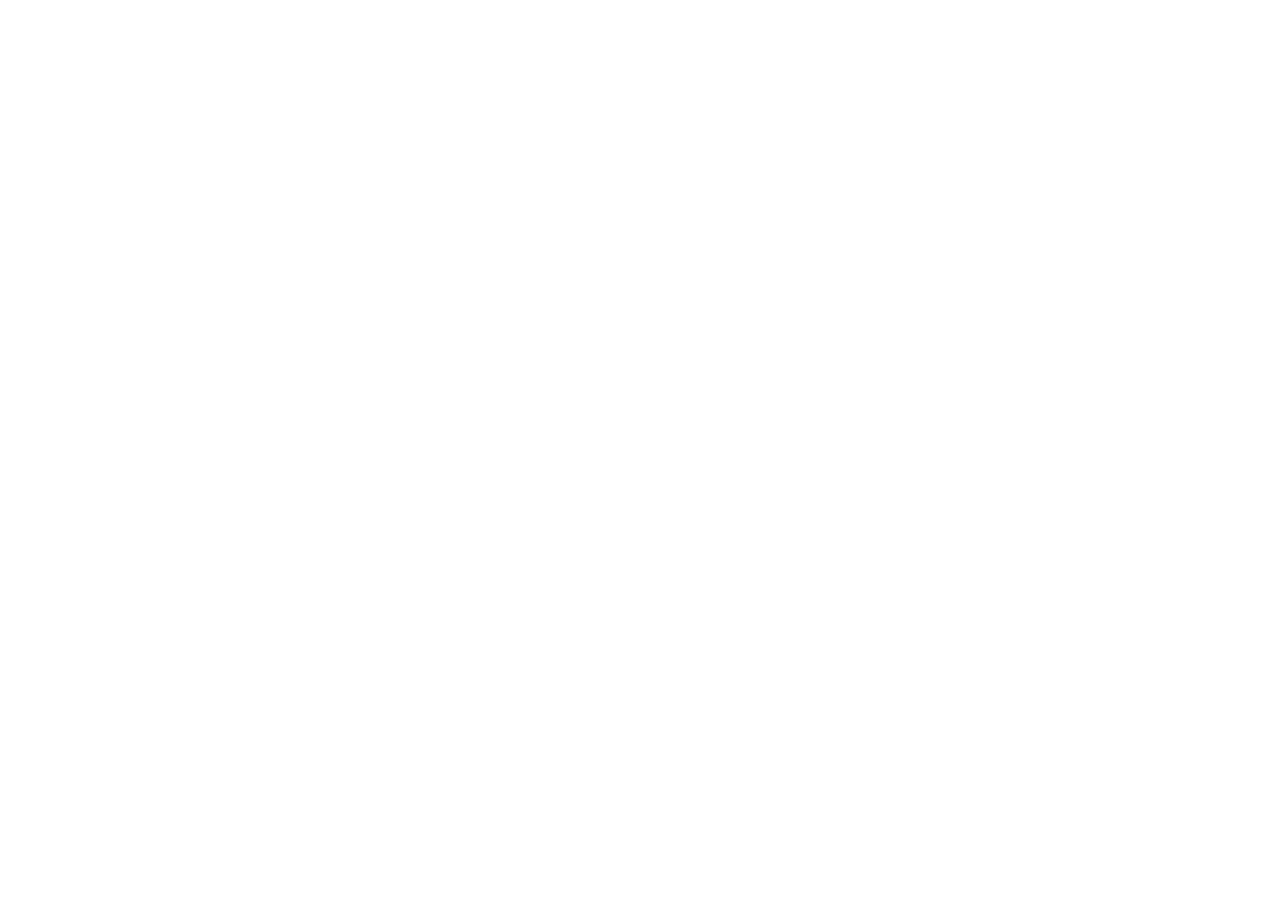
==== login.html @ f72e2ce9 "初始化文件" ====
<!DOCTYPE html>
<html lang="zh">
<head>
	<meta charset="UTF-8">
	<meta name="viewport" content="width=device-width, initial-scale=1.0">
	<meta http-equiv="X-UA-Compatible" content="ie=edge">
	<title></title>
</head>
<body>
	
</body>
</html>
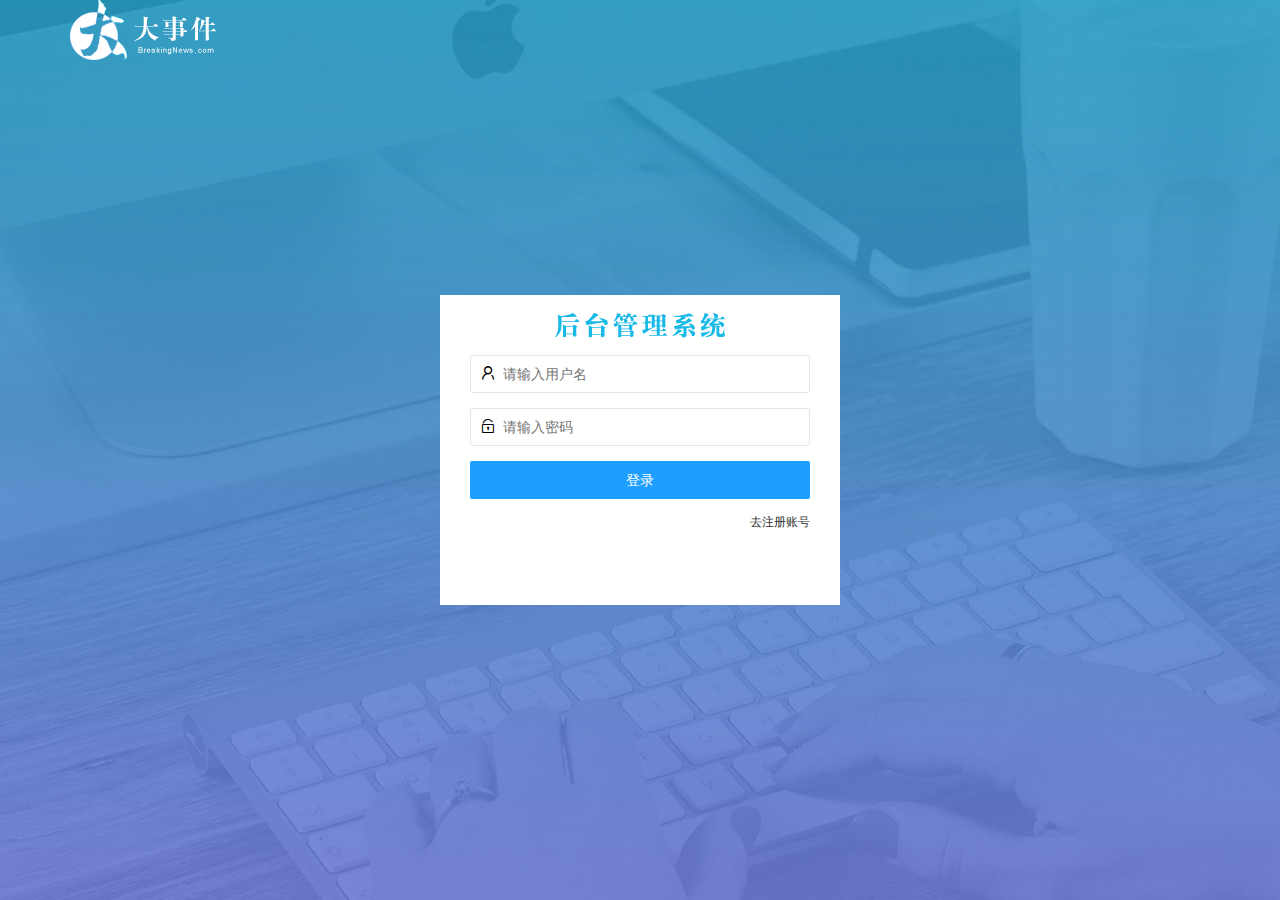
==== commit 3a06c394: "完成了登录和注册的功能开发" ====
--- a/login.html
+++ b/login.html
@@ -1,12 +1,88 @@
 <!DOCTYPE html>
 <html lang="zh">
-<head>
-	<meta charset="UTF-8">
-	<meta name="viewport" content="width=device-width, initial-scale=1.0">
-	<meta http-equiv="X-UA-Compatible" content="ie=edge">
-	<title></title>
-</head>
-<body>
-	
-</body>
-</html>+	<head>
+		<meta charset="UTF-8">
+		<meta name="viewport" content="width=device-width, initial-scale=1.0">
+		<meta http-equiv="X-UA-Compatible" content="ie=edge">
+		<title>大事件-登录/注册</title>
+		
+		<link rel="stylesheet" type="text/css" href="assets/lib/layui/css/layui.css" />
+		<link rel="stylesheet" type="text/css" href="assets/css/login.css" />
+	</head>
+	<body>
+		<!-- 头部的logo区 -->
+		<div class="layui-main">
+			<img src="assets/images/logo.png">
+		</div>
+
+		<!-- 登录注册区 -->
+		<div class="dengluzhuce">
+			<!-- title -->
+			<div class="title-box"></div>
+
+
+
+			<!-- 登陆的div -->
+			<div class="login-box">
+				<!-- 登陆的表单 -->
+				<form class="layui-form" id="form-login">
+					<!-- 用户名 -->
+					<div class="layui-form-item">
+						<i class="layui-icon layui-icon-username"></i>
+						<input type="text" name="username" lay-verify="required" placeholder="请输入用户名" autocomplete="off" class="layui-input">
+					</div>
+					<!-- 密码 -->
+					<div class="layui-form-item">
+						<i class="layui-icon layui-icon-password"></i>
+						<input type="password" name="password" lay-verify="required|pwd" placeholder="请输入密码" autocomplete="off" class="layui-input">
+					</div>
+					<!-- 登录按钮 -->
+					<div class="layui-form-item">
+						<button class="layui-btn layui-btn-fluid layui-btn-normal" lay-submit>登录</button>
+					</div>
+					<div class="layui-form-item links">
+						<a href="javascript:void(0);" id="link_reg">去注册账号</a>
+					</div>
+				</form>
+			</div>
+			<!-- 注册的div -->
+			<div class="reg-box">
+				<form class="layui-form" id="form-reg">
+					<!-- 用户名 -->
+					<div class="layui-form-item">
+						<i class="layui-icon layui-icon-username"></i>
+						<input type="text" name="username" lay-verify="required" placeholder="请输入用户名" autocomplete="off" class="layui-input">
+					</div>
+					<!-- 密码 -->
+					<div class="layui-form-item">
+						<i class="layui-icon layui-icon-password"></i>
+						<input type="password" name="password" lay-verify="required|pwd" placeholder="请输入密码" autocomplete="off" class="layui-input">
+					</div>
+					<!-- 密码确认框 -->
+					<div class="layui-form-item">
+						<i class="layui-icon layui-icon-password"></i>
+						<input type="password" name="repassword"  lay-verify="required|pwd|repwd" placeholder="再次确认密码" autocomplete="off" class="layui-input">
+					</div>
+					<!-- 登录按钮 -->
+					<div class="layui-form-item">
+						<button class="layui-btn layui-btn-fluid layui-btn-normal" lay-submit>注册</button>
+					</div>
+					<div class="layui-form-item links">
+						<a href="javascript:void(0);" id="link_login">去登陆</a>
+					</div>
+				</form>
+				
+			</div>
+		</div>
+		
+		<!-- 导入layui的js文件 -->
+		<script src="assets/lib/layui/layui.all.js" type="text/javascript" charset="utf-8"></script>
+		<!-- 导入jQuery -->
+		<script src="assets/lib/jquery.js" type="text/javascript" charset="utf-8"></script>
+		
+		<script src="assets/js/baseAPI.js" type="text/javascript" charset="utf-8"></script>
+		
+		<!-- 导入自己的JavaScript脚本 -->
+		<script src="assets/js/login.js" type="text/javascript" charset="utf-8"></script>
+	</body>
+</html>
--- a/assets/lib/layui/css/layui.css
+++ b/assets/lib/layui/css/layui.css
@@ -0,0 +1,2 @@
+/** layui-v2.5.5 MIT License By https://www.layui.com */
+ .layui-inline,img{display:inline-block;vertical-align:middle}h1,h2,h3,h4,h5,h6{font-weight:400}.layui-edge,.layui-header,.layui-inline,.layui-main{position:relative}.layui-body,.layui-edge,.layui-elip{overflow:hidden}.layui-btn,.layui-edge,.layui-inline,img{vertical-align:middle}.layui-btn,.layui-disabled,.layui-icon,.layui-unselect{-moz-user-select:none;-webkit-user-select:none;-ms-user-select:none}.layui-elip,.layui-form-checkbox span,.layui-form-pane .layui-form-label{text-overflow:ellipsis;white-space:nowrap}.layui-breadcrumb,.layui-tree-btnGroup{visibility:hidden}blockquote,body,button,dd,div,dl,dt,form,h1,h2,h3,h4,h5,h6,input,li,ol,p,pre,td,textarea,th,ul{margin:0;padding:0;-webkit-tap-highlight-color:rgba(0,0,0,0)}a:active,a:hover{outline:0}img{border:none}li{list-style:none}table{border-collapse:collapse;border-spacing:0}h4,h5,h6{font-size:100%}button,input,optgroup,option,select,textarea{font-family:inherit;font-size:inherit;font-style:inherit;font-weight:inherit;outline:0}pre{white-space:pre-wrap;white-space:-moz-pre-wrap;white-space:-pre-wrap;white-space:-o-pre-wrap;word-wrap:break-word}body{line-height:24px;font:14px Helvetica Neue,Helvetica,PingFang SC,Tahoma,Arial,sans-serif}hr{height:1px;margin:10px 0;border:0;clear:both}a{color:#333;text-decoration:none}a:hover{color:#777}a cite{font-style:normal;*cursor:pointer}.layui-border-box,.layui-border-box *{box-sizing:border-box}.layui-box,.layui-box *{box-sizing:content-box}.layui-clear{clear:both;*zoom:1}.layui-clear:after{content:'\20';clear:both;*zoom:1;display:block;height:0}.layui-inline{*display:inline;*zoom:1}.layui-edge{display:inline-block;width:0;height:0;border-width:6px;border-style:dashed;border-color:transparent}.layui-edge-top{top:-4px;border-bottom-color:#999;border-bottom-style:solid}.layui-edge-right{border-left-color:#999;border-left-style:solid}.layui-edge-bottom{top:2px;border-top-color:#999;border-top-style:solid}.layui-edge-left{border-right-color:#999;border-right-style:solid}.layui-disabled,.layui-disabled:hover{color:#d2d2d2!important;cursor:not-allowed!important}.layui-circle{border-radius:100%}.layui-show{display:block!important}.layui-hide{display:none!important}@font-face{font-family:layui-icon;src:url(../font/iconfont.eot?v=250);src:url(../font/iconfont.eot?v=250#iefix) format('embedded-opentype'),url(../font/iconfont.woff2?v=250) format('woff2'),url(../font/iconfont.woff?v=250) format('woff'),url(../font/iconfont.ttf?v=250) format('truetype'),url(../font/iconfont.svg?v=250#layui-icon) format('svg')}.layui-icon{font-family:layui-icon!important;font-size:16px;font-style:normal;-webkit-font-smoothing:antialiased;-moz-osx-font-smoothing:grayscale}.layui-icon-reply-fill:before{content:"\e611"}.layui-icon-set-fill:before{content:"\e614"}.layui-icon-menu-fill:before{content:"\e60f"}.layui-icon-search:before{content:"\e615"}.layui-icon-share:before{content:"\e641"}.layui-icon-set-sm:before{content:"\e620"}.layui-icon-engine:before{content:"\e628"}.layui-icon-close:before{content:"\1006"}.layui-icon-close-fill:before{content:"\1007"}.layui-icon-chart-screen:before{content:"\e629"}.layui-icon-star:before{content:"\e600"}.layui-icon-circle-dot:before{content:"\e617"}.layui-icon-chat:before{content:"\e606"}.layui-icon-release:before{content:"\e609"}.layui-icon-list:before{content:"\e60a"}.layui-icon-chart:before{content:"\e62c"}.layui-icon-ok-circle:before{content:"\1005"}.layui-icon-layim-theme:before{content:"\e61b"}.layui-icon-table:before{content:"\e62d"}.layui-icon-right:before{content:"\e602"}.layui-icon-left:before{content:"\e603"}.layui-icon-cart-simple:before{content:"\e698"}.layui-icon-face-cry:before{content:"\e69c"}.layui-icon-face-smile:before{content:"\e6af"}.layui-icon-survey:before{content:"\e6b2"}.layui-icon-tree:before{content:"\e62e"}.layui-icon-upload-circle:before{content:"\e62f"}.layui-icon-add-circle:before{content:"\e61f"}.layui-icon-download-circle:before{content:"\e601"}.layui-icon-templeate-1:before{content:"\e630"}.layui-icon-util:before{content:"\e631"}.layui-icon-face-surprised:before{content:"\e664"}.layui-icon-edit:before{content:"\e642"}.layui-icon-speaker:before{content:"\e645"}.layui-icon-down:before{content:"\e61a"}.layui-icon-file:before{content:"\e621"}.layui-icon-layouts:before{content:"\e632"}.layui-icon-rate-half:before{content:"\e6c9"}.layui-icon-add-circle-fine:before{content:"\e608"}.layui-icon-prev-circle:before{content:"\e633"}.layui-icon-read:before{content:"\e705"}.layui-icon-404:before{content:"\e61c"}.layui-icon-carousel:before{content:"\e634"}.layui-icon-help:before{content:"\e607"}.layui-icon-code-circle:before{content:"\e635"}.layui-icon-water:before{content:"\e636"}.layui-icon-username:before{content:"\e66f"}.layui-icon-find-fill:before{content:"\e670"}.layui-icon-about:before{content:"\e60b"}.layui-icon-location:before{content:"\e715"}.layui-icon-up:before{content:"\e619"}.layui-icon-pause:before{content:"\e651"}.layui-icon-date:before{content:"\e637"}.layui-icon-layim-uploadfile:before{content:"\e61d"}.layui-icon-delete:before{content:"\e640"}.layui-icon-play:before{content:"\e652"}.layui-icon-top:before{content:"\e604"}.layui-icon-friends:before{content:"\e612"}.layui-icon-refresh-3:before{content:"\e9aa"}.layui-icon-ok:before{content:"\e605"}.layui-icon-layer:before{content:"\e638"}.layui-icon-face-smile-fine:before{content:"\e60c"}.layui-icon-dollar:before{content:"\e659"}.layui-icon-group:before{content:"\e613"}.layui-icon-layim-download:before{content:"\e61e"}.layui-icon-picture-fine:before{content:"\e60d"}.layui-icon-link:before{content:"\e64c"}.layui-icon-diamond:before{content:"\e735"}.layui-icon-log:before{content:"\e60e"}.layui-icon-rate-solid:before{content:"\e67a"}.layui-icon-fonts-del:before{content:"\e64f"}.layui-icon-unlink:before{content:"\e64d"}.layui-icon-fonts-clear:before{content:"\e639"}.layui-icon-triangle-r:before{content:"\e623"}.layui-icon-circle:before{content:"\e63f"}.layui-icon-radio:before{content:"\e643"}.layui-icon-align-center:before{content:"\e647"}.layui-icon-align-right:before{content:"\e648"}.layui-icon-align-left:before{content:"\e649"}.layui-icon-loading-1:before{content:"\e63e"}.layui-icon-return:before{content:"\e65c"}.layui-icon-fonts-strong:before{content:"\e62b"}.layui-icon-upload:before{content:"\e67c"}.layui-icon-dialogue:before{content:"\e63a"}.layui-icon-video:before{content:"\e6ed"}.layui-icon-headset:before{content:"\e6fc"}.layui-icon-cellphone-fine:before{content:"\e63b"}.layui-icon-add-1:before{content:"\e654"}.layui-icon-face-smile-b:before{content:"\e650"}.layui-icon-fonts-html:before{content:"\e64b"}.layui-icon-form:before{content:"\e63c"}.layui-icon-cart:before{content:"\e657"}.layui-icon-camera-fill:before{content:"\e65d"}.layui-icon-tabs:before{content:"\e62a"}.layui-icon-fonts-code:before{content:"\e64e"}.layui-icon-fire:before{content:"\e756"}.layui-icon-set:before{content:"\e716"}.layui-icon-fonts-u:before{content:"\e646"}.layui-icon-triangle-d:before{content:"\e625"}.layui-icon-tips:before{content:"\e702"}.layui-icon-picture:before{content:"\e64a"}.layui-icon-more-vertical:before{content:"\e671"}.layui-icon-flag:before{content:"\e66c"}.layui-icon-loading:before{content:"\e63d"}.layui-icon-fonts-i:before{content:"\e644"}.layui-icon-refresh-1:before{content:"\e666"}.layui-icon-rmb:before{content:"\e65e"}.layui-icon-home:before{content:"\e68e"}.layui-icon-user:before{content:"\e770"}.layui-icon-notice:before{content:"\e667"}.layui-icon-login-weibo:before{content:"\e675"}.layui-icon-voice:before{content:"\e688"}.layui-icon-upload-drag:before{content:"\e681"}.layui-icon-login-qq:before{content:"\e676"}.layui-icon-snowflake:before{content:"\e6b1"}.layui-icon-file-b:before{content:"\e655"}.layui-icon-template:before{content:"\e663"}.layui-icon-auz:before{content:"\e672"}.layui-icon-console:before{content:"\e665"}.layui-icon-app:before{content:"\e653"}.layui-icon-prev:before{content:"\e65a"}.layui-icon-website:before{content:"\e7ae"}.layui-icon-next:before{content:"\e65b"}.layui-icon-component:before{content:"\e857"}.layui-icon-more:before{content:"\e65f"}.layui-icon-login-wechat:before{content:"\e677"}.layui-icon-shrink-right:before{content:"\e668"}.layui-icon-spread-left:before{content:"\e66b"}.layui-icon-camera:before{content:"\e660"}.layui-icon-note:before{content:"\e66e"}.layui-icon-refresh:before{content:"\e669"}.layui-icon-female:before{content:"\e661"}.layui-icon-male:before{content:"\e662"}.layui-icon-password:before{content:"\e673"}.layui-icon-senior:before{content:"\e674"}.layui-icon-theme:before{content:"\e66a"}.layui-icon-tread:before{content:"\e6c5"}.layui-icon-praise:before{content:"\e6c6"}.layui-icon-star-fill:before{content:"\e658"}.layui-icon-rate:before{content:"\e67b"}.layui-icon-template-1:before{content:"\e656"}.layui-icon-vercode:before{content:"\e679"}.layui-icon-cellphone:before{content:"\e678"}.layui-icon-screen-full:before{content:"\e622"}.layui-icon-screen-restore:before{content:"\e758"}.layui-icon-cols:before{content:"\e610"}.layui-icon-export:before{content:"\e67d"}.layui-icon-print:before{content:"\e66d"}.layui-icon-slider:before{content:"\e714"}.layui-icon-addition:before{content:"\e624"}.layui-icon-subtraction:before{content:"\e67e"}.layui-icon-service:before{content:"\e626"}.layui-icon-transfer:before{content:"\e691"}.layui-main{width:1140px;margin:0 auto}.layui-header{z-index:1000;height:60px}.layui-header a:hover{transition:all .5s;-webkit-transition:all .5s}.layui-side{position:fixed;left:0;top:0;bottom:0;z-index:999;width:200px;overflow-x:hidden}.layui-side-scroll{position:relative;width:220px;height:100%;overflow-x:hidden}.layui-body{position:absolute;left:200px;right:0;top:0;bottom:0;z-index:998;width:auto;overflow-y:auto;box-sizing:border-box}.layui-layout-body{overflow:hidden}.layui-layout-admin .layui-header{background-color:#23262E}.layui-layout-admin .layui-side{top:60px;width:200px;overflow-x:hidden}.layui-layout-admin .layui-body{position:fixed;top:60px;bottom:44px}.layui-layout-admin .layui-main{width:auto;margin:0 15px}.layui-layout-admin .layui-footer{position:fixed;left:200px;right:0;bottom:0;height:44px;line-height:44px;padding:0 15px;background-color:#eee}.layui-layout-admin .layui-logo{position:absolute;left:0;top:0;width:200px;height:100%;line-height:60px;text-align:center;color:#009688;font-size:16px}.layui-layout-admin .layui-header .layui-nav{background:0 0}.layui-layout-left{position:absolute!important;left:200px;top:0}.layui-layout-right{position:absolute!important;right:0;top:0}.layui-container{position:relative;margin:0 auto;padding:0 15px;box-sizing:border-box}.layui-fluid{position:relative;margin:0 auto;padding:0 15px}.layui-row:after,.layui-row:before{content:'';display:block;clear:both}.layui-col-lg1,.layui-col-lg10,.layui-col-lg11,.layui-col-lg12,.layui-col-lg2,.layui-col-lg3,.layui-col-lg4,.layui-col-lg5,.layui-col-lg6,.layui-col-lg7,.layui-col-lg8,.layui-col-lg9,.layui-col-md1,.layui-col-md10,.layui-col-md11,.layui-col-md12,.layui-col-md2,.layui-col-md3,.layui-col-md4,.layui-col-md5,.layui-col-md6,.layui-col-md7,.layui-col-md8,.layui-col-md9,.layui-col-sm1,.layui-col-sm10,.layui-col-sm11,.layui-col-sm12,.layui-col-sm2,.layui-col-sm3,.layui-col-sm4,.layui-col-sm5,.layui-col-sm6,.layui-col-sm7,.layui-col-sm8,.layui-col-sm9,.layui-col-xs1,.layui-col-xs10,.layui-col-xs11,.layui-col-xs12,.layui-col-xs2,.layui-col-xs3,.layui-col-xs4,.layui-col-xs5,.layui-col-xs6,.layui-col-xs7,.layui-col-xs8,.layui-col-xs9{position:relative;display:block;box-sizing:border-box}.layui-col-xs1,.layui-col-xs10,.layui-col-xs11,.layui-col-xs12,.layui-col-xs2,.layui-col-xs3,.layui-col-xs4,.layui-col-xs5,.layui-col-xs6,.layui-col-xs7,.layui-col-xs8,.layui-col-xs9{float:left}.layui-col-xs1{width:8.33333333%}.layui-col-xs2{width:16.66666667%}.layui-col-xs3{width:25%}.layui-col-xs4{width:33.33333333%}.layui-col-xs5{width:41.66666667%}.layui-col-xs6{width:50%}.layui-col-xs7{width:58.33333333%}.layui-col-xs8{width:66.66666667%}.layui-col-xs9{width:75%}.layui-col-xs10{width:83.33333333%}.layui-col-xs11{width:91.66666667%}.layui-col-xs12{width:100%}.layui-col-xs-offset1{margin-left:8.33333333%}.layui-col-xs-offset2{margin-left:16.66666667%}.layui-col-xs-offset3{margin-left:25%}.layui-col-xs-offset4{margin-left:33.33333333%}.layui-col-xs-offset5{margin-left:41.66666667%}.layui-col-xs-offset6{margin-left:50%}.layui-col-xs-offset7{margin-left:58.33333333%}.layui-col-xs-offset8{margin-left:66.66666667%}.layui-col-xs-offset9{margin-left:75%}.layui-col-xs-offset10{margin-left:83.33333333%}.layui-col-xs-offset11{margin-left:91.66666667%}.layui-col-xs-offset12{margin-left:100%}@media screen and (max-width:768px){.layui-hide-xs{display:none!important}.layui-show-xs-block{display:block!important}.layui-show-xs-inline{display:inline!important}.layui-show-xs-inline-block{display:inline-block!important}}@media screen and (min-width:768px){.layui-container{width:750px}.layui-hide-sm{display:none!important}.layui-show-sm-block{display:block!important}.layui-show-sm-inline{display:inline!important}.layui-show-sm-inline-block{display:inline-block!important}.layui-col-sm1,.layui-col-sm10,.layui-col-sm11,.layui-col-sm12,.layui-col-sm2,.layui-col-sm3,.layui-col-sm4,.layui-col-sm5,.layui-col-sm6,.layui-col-sm7,.layui-col-sm8,.layui-col-sm9{float:left}.layui-col-sm1{width:8.33333333%}.layui-col-sm2{width:16.66666667%}.layui-col-sm3{width:25%}.layui-col-sm4{width:33.33333333%}.layui-col-sm5{width:41.66666667%}.layui-col-sm6{width:50%}.layui-col-sm7{width:58.33333333%}.layui-col-sm8{width:66.66666667%}.layui-col-sm9{width:75%}.layui-col-sm10{width:83.33333333%}.layui-col-sm11{width:91.66666667%}.layui-col-sm12{width:100%}.layui-col-sm-offset1{margin-left:8.33333333%}.layui-col-sm-offset2{margin-left:16.66666667%}.layui-col-sm-offset3{margin-left:25%}.layui-col-sm-offset4{margin-left:33.33333333%}.layui-col-sm-offset5{margin-left:41.66666667%}.layui-col-sm-offset6{margin-left:50%}.layui-col-sm-offset7{margin-left:58.33333333%}.layui-col-sm-offset8{margin-left:66.66666667%}.layui-col-sm-offset9{margin-left:75%}.layui-col-sm-offset10{margin-left:83.33333333%}.layui-col-sm-offset11{margin-left:91.66666667%}.layui-col-sm-offset12{margin-left:100%}}@media screen and (min-width:992px){.layui-container{width:970px}.layui-hide-md{display:none!important}.layui-show-md-block{display:block!important}.layui-show-md-inline{display:inline!important}.layui-show-md-inline-block{display:inline-block!important}.layui-col-md1,.layui-col-md10,.layui-col-md11,.layui-col-md12,.layui-col-md2,.layui-col-md3,.layui-col-md4,.layui-col-md5,.layui-col-md6,.layui-col-md7,.layui-col-md8,.layui-col-md9{float:left}.layui-col-md1{width:8.33333333%}.layui-col-md2{width:16.66666667%}.layui-col-md3{width:25%}.layui-col-md4{width:33.33333333%}.layui-col-md5{width:41.66666667%}.layui-col-md6{width:50%}.layui-col-md7{width:58.33333333%}.layui-col-md8{width:66.66666667%}.layui-col-md9{width:75%}.layui-col-md10{width:83.33333333%}.layui-col-md11{width:91.66666667%}.layui-col-md12{width:100%}.layui-col-md-offset1{margin-left:8.33333333%}.layui-col-md-offset2{margin-left:16.66666667%}.layui-col-md-offset3{margin-left:25%}.layui-col-md-offset4{margin-left:33.33333333%}.layui-col-md-offset5{margin-left:41.66666667%}.layui-col-md-offset6{margin-left:50%}.layui-col-md-offset7{margin-left:58.33333333%}.layui-col-md-offset8{margin-left:66.66666667%}.layui-col-md-offset9{margin-left:75%}.layui-col-md-offset10{margin-left:83.33333333%}.layui-col-md-offset11{margin-left:91.66666667%}.layui-col-md-offset12{margin-left:100%}}@media screen and (min-width:1200px){.layui-container{width:1170px}.layui-hide-lg{display:none!important}.layui-show-lg-block{display:block!important}.layui-show-lg-inline{display:inline!important}.layui-show-lg-inline-block{display:inline-block!important}.layui-col-lg1,.layui-col-lg10,.layui-col-lg11,.layui-col-lg12,.layui-col-lg2,.layui-col-lg3,.layui-col-lg4,.layui-col-lg5,.layui-col-lg6,.layui-col-lg7,.layui-col-lg8,.layui-col-lg9{float:left}.layui-col-lg1{width:8.33333333%}.layui-col-lg2{width:16.66666667%}.layui-col-lg3{width:25%}.layui-col-lg4{width:33.33333333%}.layui-col-lg5{width:41.66666667%}.layui-col-lg6{width:50%}.layui-col-lg7{width:58.33333333%}.layui-col-lg8{width:66.66666667%}.layui-col-lg9{width:75%}.layui-col-lg10{width:83.33333333%}.layui-col-lg11{width:91.66666667%}.layui-col-lg12{width:100%}.layui-col-lg-offset1{margin-left:8.33333333%}.layui-col-lg-offset2{margin-left:16.66666667%}.layui-col-lg-offset3{margin-left:25%}.layui-col-lg-offset4{margin-left:33.33333333%}.layui-col-lg-offset5{margin-left:41.66666667%}.layui-col-lg-offset6{margin-left:50%}.layui-col-lg-offset7{margin-left:58.33333333%}.layui-col-lg-offset8{margin-left:66.66666667%}.layui-col-lg-offset9{margin-left:75%}.layui-col-lg-offset10{margin-left:83.33333333%}.layui-col-lg-offset11{margin-left:91.66666667%}.layui-col-lg-offset12{margin-left:100%}}.layui-col-space1{margin:-.5px}.layui-col-space1>*{padding:.5px}.layui-col-space3{margin:-1.5px}.layui-col-space3>*{padding:1.5px}.layui-col-space5{margin:-2.5px}.layui-col-space5>*{padding:2.5px}.layui-col-space8{margin:-3.5px}.layui-col-space8>*{padding:3.5px}.layui-col-space10{margin:-5px}.layui-col-space10>*{padding:5px}.layui-col-space12{margin:-6px}.layui-col-space12>*{padding:6px}.layui-col-space15{margin:-7.5px}.layui-col-space15>*{padding:7.5px}.layui-col-space18{margin:-9px}.layui-col-space18>*{padding:9px}.layui-col-space20{margin:-10px}.layui-col-space20>*{padding:10px}.layui-col-space22{margin:-11px}.layui-col-space22>*{padding:11px}.layui-col-space25{margin:-12.5px}.layui-col-space25>*{padding:12.5px}.layui-col-space30{margin:-15px}.layui-col-space30>*{padding:15px}.layui-btn,.layui-input,.layui-select,.layui-textarea,.layui-upload-button{outline:0;-webkit-appearance:none;transition:all .3s;-webkit-transition:all .3s;box-sizing:border-box}.layui-elem-quote{margin-bottom:10px;padding:15px;line-height:22px;border-left:5px solid #009688;border-radius:0 2px 2px 0;background-color:#f2f2f2}.layui-quote-nm{border-style:solid;border-width:1px 1px 1px 5px;background:0 0}.layui-elem-field{margin-bottom:10px;padding:0;border-width:1px;border-style:solid}.layui-elem-field legend{margin-left:20px;padding:0 10px;font-size:20px;font-weight:300}.layui-field-title{margin:10px 0 20px;border-width:1px 0 0}.layui-field-box{padding:10px 15px}.layui-field-title .layui-field-box{padding:10px 0}.layui-progress{position:relative;height:6px;border-radius:20px;background-color:#e2e2e2}.layui-progress-bar{position:absolute;left:0;top:0;width:0;max-width:100%;height:6px;border-radius:20px;text-align:right;background-color:#5FB878;transition:all .3s;-webkit-transition:all .3s}.layui-progress-big,.layui-progress-big .layui-progress-bar{height:18px;line-height:18px}.layui-progress-text{position:relative;top:-20px;line-height:18px;font-size:12px;color:#666}.layui-progress-big .layui-progress-text{position:static;padding:0 10px;color:#fff}.layui-collapse{border-width:1px;border-style:solid;border-radius:2px}.layui-colla-content,.layui-colla-item{border-top-width:1px;border-top-style:solid}.layui-colla-item:first-child{border-top:none}.layui-colla-title{position:relative;height:42px;line-height:42px;padding:0 15px 0 35px;color:#333;background-color:#f2f2f2;cursor:pointer;font-size:14px;overflow:hidden}.layui-colla-content{display:none;padding:10px 15px;line-height:22px;color:#666}.layui-colla-icon{position:absolute;left:15px;top:0;font-size:14px}.layui-card{margin-bottom:15px;border-radius:2px;background-color:#fff;box-shadow:0 1px 2px 0 rgba(0,0,0,.05)}.layui-card:last-child{margin-bottom:0}.layui-card-header{position:relative;height:42px;line-height:42px;padding:0 15px;border-bottom:1px solid #f6f6f6;color:#333;border-radius:2px 2px 0 0;font-size:14px}.layui-bg-black,.layui-bg-blue,.layui-bg-cyan,.layui-bg-green,.layui-bg-orange,.layui-bg-red{color:#fff!important}.layui-card-body{position:relative;padding:10px 15px;line-height:24px}.layui-card-body[pad15]{padding:15px}.layui-card-body[pad20]{padding:20px}.layui-card-body .layui-table{margin:5px 0}.layui-card .layui-tab{margin:0}.layui-panel-window{position:relative;padding:15px;border-radius:0;border-top:5px solid #E6E6E6;background-color:#fff}.layui-auxiliar-moving{position:fixed;left:0;right:0;top:0;bottom:0;width:100%;height:100%;background:0 0;z-index:9999999999}.layui-form-label,.layui-form-mid,.layui-form-select,.layui-input-block,.layui-input-inline,.layui-textarea{position:relative}.layui-bg-red{background-color:#FF5722!important}.layui-bg-orange{background-color:#FFB800!important}.layui-bg-green{background-color:#009688!important}.layui-bg-cyan{background-color:#2F4056!important}.layui-bg-blue{background-color:#1E9FFF!important}.layui-bg-black{background-color:#393D49!important}.layui-bg-gray{background-color:#eee!important;color:#666!important}.layui-badge-rim,.layui-colla-content,.layui-colla-item,.layui-collapse,.layui-elem-field,.layui-form-pane .layui-form-item[pane],.layui-form-pane .layui-form-label,.layui-input,.layui-layedit,.layui-layedit-tool,.layui-quote-nm,.layui-select,.layui-tab-bar,.layui-tab-card,.layui-tab-title,.layui-tab-title .layui-this:after,.layui-textarea{border-color:#e6e6e6}.layui-timeline-item:before,hr{background-color:#e6e6e6}.layui-text{line-height:22px;font-size:14px;color:#666}.layui-text h1,.layui-text h2,.layui-text h3{font-weight:500;color:#333}.layui-text h1{font-size:30px}.layui-text h2{font-size:24px}.layui-text h3{font-size:18px}.layui-text a:not(.layui-btn){color:#01AAED}.layui-text a:not(.layui-btn):hover{text-decoration:underline}.layui-text ul{padding:5px 0 5px 15px}.layui-text ul li{margin-top:5px;list-style-type:disc}.layui-text em,.layui-word-aux{color:#999!important;padding:0 5px!important}.layui-btn{display:inline-block;height:38px;line-height:38px;padding:0 18px;background-color:#009688;color:#fff;white-space:nowrap;text-align:center;font-size:14px;border:none;border-radius:2px;cursor:pointer}.layui-btn:hover{opacity:.8;filter:alpha(opacity=80);color:#fff}.layui-btn:active{opacity:1;filter:alpha(opacity=100)}.layui-btn+.layui-btn{margin-left:10px}.layui-btn-container{font-size:0}.layui-btn-container .layui-btn{margin-right:10px;margin-bottom:10px}.layui-btn-container .layui-btn+.layui-btn{margin-left:0}.layui-table .layui-btn-container .layui-btn{margin-bottom:9px}.layui-btn-radius{border-radius:100px}.layui-btn .layui-icon{margin-right:3px;font-size:18px;vertical-align:bottom;vertical-align:middle\9}.layui-btn-primary{border:1px solid #C9C9C9;background-color:#fff;color:#555}.layui-btn-primary:hover{border-color:#009688;color:#333}.layui-btn-normal{background-color:#1E9FFF}.layui-btn-warm{background-color:#FFB800}.layui-btn-danger{background-color:#FF5722}.layui-btn-checked{background-color:#5FB878}.layui-btn-disabled,.layui-btn-disabled:active,.layui-btn-disabled:hover{border:1px solid #e6e6e6;background-color:#FBFBFB;color:#C9C9C9;cursor:not-allowed;opacity:1}.layui-btn-lg{height:44px;line-height:44px;padding:0 25px;font-size:16px}.layui-btn-sm{height:30px;line-height:30px;padding:0 10px;font-size:12px}.layui-btn-sm i{font-size:16px!important}.layui-btn-xs{height:22px;line-height:22px;padding:0 5px;font-size:12px}.layui-btn-xs i{font-size:14px!important}.layui-btn-group{display:inline-block;vertical-align:middle;font-size:0}.layui-btn-group .layui-btn{margin-left:0!important;margin-right:0!important;border-left:1px solid rgba(255,255,255,.5);border-radius:0}.layui-btn-group .layui-btn-primary{border-left:none}.layui-btn-group .layui-btn-primary:hover{border-color:#C9C9C9;color:#009688}.layui-btn-group .layui-btn:first-child{border-left:none;border-radius:2px 0 0 2px}.layui-btn-group .layui-btn-primary:first-child{border-left:1px solid #c9c9c9}.layui-btn-group .layui-btn:last-child{border-radius:0 2px 2px 0}.layui-btn-group .layui-btn+.layui-btn{margin-left:0}.layui-btn-group+.layui-btn-group{margin-left:10px}.layui-btn-fluid{width:100%}.layui-input,.layui-select,.layui-textarea{height:38px;line-height:1.3;line-height:38px\9;border-width:1px;border-style:solid;background-color:#fff;border-radius:2px}.layui-input::-webkit-input-placeholder,.layui-select::-webkit-input-placeholder,.layui-textarea::-webkit-input-placeholder{line-height:1.3}.layui-input,.layui-textarea{display:block;width:100%;padding-left:10px}.layui-input:hover,.layui-textarea:hover{border-color:#D2D2D2!important}.layui-input:focus,.layui-textarea:focus{border-color:#C9C9C9!important}.layui-textarea{min-height:100px;height:auto;line-height:20px;padding:6px 10px;resize:vertical}.layui-select{padding:0 10px}.layui-form input[type=checkbox],.layui-form input[type=radio],.layui-form select{display:none}.layui-form [lay-ignore]{display:initial}.layui-form-item{margin-bottom:15px;clear:both;*zoom:1}.layui-form-item:after{content:'\20';clear:both;*zoom:1;display:block;height:0}.layui-form-label{float:left;display:block;padding:9px 15px;width:80px;font-weight:400;line-height:20px;text-align:right}.layui-form-label-col{display:block;float:none;padding:9px 0;line-height:20px;text-align:left}.layui-form-item .layui-inline{margin-bottom:5px;margin-right:10px}.layui-input-block{margin-left:110px;min-height:36px}.layui-input-inline{display:inline-block;vertical-align:middle}.layui-form-item .layui-input-inline{float:left;width:190px;margin-right:10px}.layui-form-text .layui-input-inline{width:auto}.layui-form-mid{float:left;display:block;padding:9px 0!important;line-height:20px;margin-right:10px}.layui-form-danger+.layui-form-select .layui-input,.layui-form-danger:focus{border-color:#FF5722!important}.layui-form-select .layui-input{padding-right:30px;cursor:pointer}.layui-form-select .layui-edge{position:absolute;right:10px;top:50%;margin-top:-3px;cursor:pointer;border-width:6px;border-top-color:#c2c2c2;border-top-style:solid;transition:all .3s;-webkit-transition:all .3s}.layui-form-select dl{display:none;position:absolute;left:0;top:42px;padding:5px 0;z-index:899;min-width:100%;border:1px solid #d2d2d2;max-height:300px;overflow-y:auto;background-color:#fff;border-radius:2px;box-shadow:0 2px 4px rgba(0,0,0,.12);box-sizing:border-box}.layui-form-select dl dd,.layui-form-select dl dt{padding:0 10px;line-height:36px;white-space:nowrap;overflow:hidden;text-overflow:ellipsis}.layui-form-select dl dt{font-size:12px;color:#999}.layui-form-select dl dd{cursor:pointer}.layui-form-select dl dd:hover{background-color:#f2f2f2;-webkit-transition:.5s all;transition:.5s all}.layui-form-select .layui-select-group dd{padding-left:20px}.layui-form-select dl dd.layui-select-tips{padding-left:10px!important;color:#999}.layui-form-select dl dd.layui-this{background-color:#5FB878;color:#fff}.layui-form-checkbox,.layui-form-select dl dd.layui-disabled{background-color:#fff}.layui-form-selected dl{display:block}.layui-form-checkbox,.layui-form-checkbox *,.layui-form-switch{display:inline-block;vertical-align:middle}.layui-form-selected .layui-edge{margin-top:-9px;-webkit-transform:rotate(180deg);transform:rotate(180deg);margin-top:-3px\9}:root .layui-form-selected .layui-edge{margin-top:-9px\0/IE9}.layui-form-selectup dl{top:auto;bottom:42px}.layui-select-none{margin:5px 0;text-align:center;color:#999}.layui-select-disabled .layui-disabled{border-color:#eee!important}.layui-select-disabled .layui-edge{border-top-color:#d2d2d2}.layui-form-checkbox{position:relative;height:30px;line-height:30px;margin-right:10px;padding-right:30px;cursor:pointer;font-size:0;-webkit-transition:.1s linear;transition:.1s linear;box-sizing:border-box}.layui-form-checkbox span{padding:0 10px;height:100%;font-size:14px;border-radius:2px 0 0 2px;background-color:#d2d2d2;color:#fff;overflow:hidden}.layui-form-checkbox:hover span{background-color:#c2c2c2}.layui-form-checkbox i{position:absolute;right:0;top:0;width:30px;height:28px;border:1px solid #d2d2d2;border-left:none;border-radius:0 2px 2px 0;color:#fff;font-size:20px;text-align:center}.layui-form-checkbox:hover i{border-color:#c2c2c2;color:#c2c2c2}.layui-form-checked,.layui-form-checked:hover{border-color:#5FB878}.layui-form-checked span,.layui-form-checked:hover span{background-color:#5FB878}.layui-form-checked i,.layui-form-checked:hover i{color:#5FB878}.layui-form-item .layui-form-checkbox{margin-top:4px}.layui-form-checkbox[lay-skin=primary]{height:auto!important;line-height:normal!important;min-width:18px;min-height:18px;border:none!important;margin-right:0;padding-left:28px;padding-right:0;background:0 0}.layui-form-checkbox[lay-skin=primary] span{padding-left:0;padding-right:15px;line-height:18px;background:0 0;color:#666}.layui-form-checkbox[lay-skin=primary] i{right:auto;left:0;width:16px;height:16px;line-height:16px;border:1px solid #d2d2d2;font-size:12px;border-radius:2px;background-color:#fff;-webkit-transition:.1s linear;transition:.1s linear}.layui-form-checkbox[lay-skin=primary]:hover i{border-color:#5FB878;color:#fff}.layui-form-checked[lay-skin=primary] i{border-color:#5FB878!important;background-color:#5FB878;color:#fff}.layui-checkbox-disbaled[lay-skin=primary] span{background:0 0!important;color:#c2c2c2}.layui-checkbox-disbaled[lay-skin=primary]:hover i{border-color:#d2d2d2}.layui-form-item .layui-form-checkbox[lay-skin=primary]{margin-top:10px}.layui-form-switch{position:relative;height:22px;line-height:22px;min-width:35px;padding:0 5px;margin-top:8px;border:1px solid #d2d2d2;border-radius:20px;cursor:pointer;background-color:#fff;-webkit-transition:.1s linear;transition:.1s linear}.layui-form-switch i{position:absolute;left:5px;top:3px;width:16px;height:16px;border-radius:20px;background-color:#d2d2d2;-webkit-transition:.1s linear;transition:.1s linear}.layui-form-switch em{position:relative;top:0;width:25px;margin-left:21px;padding:0!important;text-align:center!important;color:#999!important;font-style:normal!important;font-size:12px}.layui-form-onswitch{border-color:#5FB878;background-color:#5FB878}.layui-checkbox-disbaled,.layui-checkbox-disbaled i{border-color:#e2e2e2!important}.layui-form-onswitch i{left:100%;margin-left:-21px;background-color:#fff}.layui-form-onswitch em{margin-left:5px;margin-right:21px;color:#fff!important}.layui-checkbox-disbaled span{background-color:#e2e2e2!important}.layui-checkbox-disbaled:hover i{color:#fff!important}[lay-radio]{display:none}.layui-form-radio,.layui-form-radio *{display:inline-block;vertical-align:middle}.layui-form-radio{line-height:28px;margin:6px 10px 0 0;padding-right:10px;cursor:pointer;font-size:0}.layui-form-radio *{font-size:14px}.layui-form-radio>i{margin-right:8px;font-size:22px;color:#c2c2c2}.layui-form-radio>i:hover,.layui-form-radioed>i{color:#5FB878}.layui-radio-disbaled>i{color:#e2e2e2!important}.layui-form-pane .layui-form-label{width:110px;padding:8px 15px;height:38px;line-height:20px;border-width:1px;border-style:solid;border-radius:2px 0 0 2px;text-align:center;background-color:#FBFBFB;overflow:hidden;box-sizing:border-box}.layui-form-pane .layui-input-inline{margin-left:-1px}.layui-form-pane .layui-input-block{margin-left:110px;left:-1px}.layui-form-pane .layui-input{border-radius:0 2px 2px 0}.layui-form-pane .layui-form-text .layui-form-label{float:none;width:100%;border-radius:2px;box-sizing:border-box;text-align:left}.layui-form-pane .layui-form-text .layui-input-inline{display:block;margin:0;top:-1px;clear:both}.layui-form-pane .layui-form-text .layui-input-block{margin:0;left:0;top:-1px}.layui-form-pane .layui-form-text .layui-textarea{min-height:100px;border-radius:0 0 2px 2px}.layui-form-pane .layui-form-checkbox{margin:4px 0 4px 10px}.layui-form-pane .layui-form-radio,.layui-form-pane .layui-form-switch{margin-top:6px;margin-left:10px}.layui-form-pane .layui-form-item[pane]{position:relative;border-width:1px;border-style:solid}.layui-form-pane .layui-form-item[pane] .layui-form-label{position:absolute;left:0;top:0;height:100%;border-width:0 1px 0 0}.layui-form-pane .layui-form-item[pane] .layui-input-inline{margin-left:110px}@media screen and (max-width:450px){.layui-form-item .layui-form-label{text-overflow:ellipsis;overflow:hidden;white-space:nowrap}.layui-form-item .layui-inline{display:block;margin-right:0;margin-bottom:20px;clear:both}.layui-form-item .layui-inline:after{content:'\20';clear:both;display:block;height:0}.layui-form-item .layui-input-inline{display:block;float:none;left:-3px;width:auto;margin:0 0 10px 112px}.layui-form-item .layui-input-inline+.layui-form-mid{margin-left:110px;top:-5px;padding:0}.layui-form-item .layui-form-checkbox{margin-right:5px;margin-bottom:5px}}.layui-layedit{border-width:1px;border-style:solid;border-radius:2px}.layui-layedit-tool{padding:3px 5px;border-bottom-width:1px;border-bottom-style:solid;font-size:0}.layedit-tool-fixed{position:fixed;top:0;border-top:1px solid #e2e2e2}.layui-layedit-tool .layedit-tool-mid,.layui-layedit-tool .layui-icon{display:inline-block;vertical-align:middle;text-align:center;font-size:14px}.layui-layedit-tool .layui-icon{position:relative;width:32px;height:30px;line-height:30px;margin:3px 5px;color:#777;cursor:pointer;border-radius:2px}.layui-layedit-tool .layui-icon:hover{color:#393D49}.layui-layedit-tool .layui-icon:active{color:#000}.layui-layedit-tool .layedit-tool-active{background-color:#e2e2e2;color:#000}.layui-layedit-tool .layui-disabled,.layui-layedit-tool .layui-disabled:hover{color:#d2d2d2;cursor:not-allowed}.layui-layedit-tool .layedit-tool-mid{width:1px;height:18px;margin:0 10px;background-color:#d2d2d2}.layedit-tool-html{width:50px!important;font-size:30px!important}.layedit-tool-b,.layedit-tool-code,.layedit-tool-help{font-size:16px!important}.layedit-tool-d,.layedit-tool-face,.layedit-tool-image,.layedit-tool-unlink{font-size:18px!important}.layedit-tool-image input{position:absolute;font-size:0;left:0;top:0;width:100%;height:100%;opacity:.01;filter:Alpha(opacity=1);cursor:pointer}.layui-layedit-iframe iframe{display:block;width:100%}#LAY_layedit_code{overflow:hidden}.layui-laypage{display:inline-block;*display:inline;*zoom:1;vertical-align:middle;margin:10px 0;font-size:0}.layui-laypage>a:first-child,.layui-laypage>a:first-child em{border-radius:2px 0 0 2px}.layui-laypage>a:last-child,.layui-laypage>a:last-child em{border-radius:0 2px 2px 0}.layui-laypage>:first-child{margin-left:0!important}.layui-laypage>:last-child{margin-right:0!important}.layui-laypage a,.layui-laypage button,.layui-laypage input,.layui-laypage select,.layui-laypage span{border:1px solid #e2e2e2}.layui-laypage a,.layui-laypage span{display:inline-block;*display:inline;*zoom:1;vertical-align:middle;padding:0 15px;height:28px;line-height:28px;margin:0 -1px 5px 0;background-color:#fff;color:#333;font-size:12px}.layui-flow-more a *,.layui-laypage input,.layui-table-view select[lay-ignore]{display:inline-block}.layui-laypage a:hover{color:#009688}.layui-laypage em{font-style:normal}.layui-laypage .layui-laypage-spr{color:#999;font-weight:700}.layui-laypage a{text-decoration:none}.layui-laypage .layui-laypage-curr{position:relative}.layui-laypage .layui-laypage-curr em{position:relative;color:#fff}.layui-laypage .layui-laypage-curr .layui-laypage-em{position:absolute;left:-1px;top:-1px;padding:1px;width:100%;height:100%;background-color:#009688}.layui-laypage-em{border-radius:2px}.layui-laypage-next em,.layui-laypage-prev em{font-family:Sim sun;font-size:16px}.layui-laypage .layui-laypage-count,.layui-laypage .layui-laypage-limits,.layui-laypage .layui-laypage-refresh,.layui-laypage .layui-laypage-skip{margin-left:10px;margin-right:10px;padding:0;border:none}.layui-laypage .layui-laypage-limits,.layui-laypage .layui-laypage-refresh{vertical-align:top}.layui-laypage .layui-laypage-refresh i{font-size:18px;cursor:pointer}.layui-laypage select{height:22px;padding:3px;border-radius:2px;cursor:pointer}.layui-laypage .layui-laypage-skip{height:30px;line-height:30px;color:#999}.layui-laypage button,.layui-laypage input{height:30px;line-height:30px;border-radius:2px;vertical-align:top;background-color:#fff;box-sizing:border-box}.layui-laypage input{width:40px;margin:0 10px;padding:0 3px;text-align:center}.layui-laypage input:focus,.layui-laypage select:focus{border-color:#009688!important}.layui-laypage button{margin-left:10px;padding:0 10px;cursor:pointer}.layui-table,.layui-table-view{margin:10px 0}.layui-flow-more{margin:10px 0;text-align:center;color:#999;font-size:14px}.layui-flow-more a{height:32px;line-height:32px}.layui-flow-more a *{vertical-align:top}.layui-flow-more a cite{padding:0 20px;border-radius:3px;background-color:#eee;color:#333;font-style:normal}.layui-flow-more a cite:hover{opacity:.8}.layui-flow-more a i{font-size:30px;color:#737383}.layui-table{width:100%;background-color:#fff;color:#666}.layui-table tr{transition:all .3s;-webkit-transition:all .3s}.layui-table th{text-align:left;font-weight:400}.layui-table tbody tr:hover,.layui-table thead tr,.layui-table-click,.layui-table-header,.layui-table-hover,.layui-table-mend,.layui-table-patch,.layui-table-tool,.layui-table-total,.layui-table-total tr,.layui-table[lay-even] tr:nth-child(even){background-color:#f2f2f2}.layui-table td,.layui-table th,.layui-table-col-set,.layui-table-fixed-r,.layui-table-grid-down,.layui-table-header,.layui-table-page,.layui-table-tips-main,.layui-table-tool,.layui-table-total,.layui-table-view,.layui-table[lay-skin=line],.layui-table[lay-skin=row]{border-width:1px;border-style:solid;border-color:#e6e6e6}.layui-table td,.layui-table th{position:relative;padding:9px 15px;min-height:20px;line-height:20px;font-size:14px}.layui-table[lay-skin=line] td,.layui-table[lay-skin=line] th{border-width:0 0 1px}.layui-table[lay-skin=row] td,.layui-table[lay-skin=row] th{border-width:0 1px 0 0}.layui-table[lay-skin=nob] td,.layui-table[lay-skin=nob] th{border:none}.layui-table img{max-width:100px}.layui-table[lay-size=lg] td,.layui-table[lay-size=lg] th{padding:15px 30px}.layui-table-view .layui-table[lay-size=lg] .layui-table-cell{height:40px;line-height:40px}.layui-table[lay-size=sm] td,.layui-table[lay-size=sm] th{font-size:12px;padding:5px 10px}.layui-table-view .layui-table[lay-size=sm] .layui-table-cell{height:20px;line-height:20px}.layui-table[lay-data]{display:none}.layui-table-box{position:relative;overflow:hidden}.layui-table-view .layui-table{position:relative;width:auto;margin:0}.layui-table-view .layui-table[lay-skin=line]{border-width:0 1px 0 0}.layui-table-view .layui-table[lay-skin=row]{border-width:0 0 1px}.layui-table-view .layui-table td,.layui-table-view .layui-table th{padding:5px 0;border-top:none;border-left:none}.layui-table-view .layui-table th.layui-unselect .layui-table-cell span{cursor:pointer}.layui-table-view .layui-table td{cursor:default}.layui-table-view .layui-table td[data-edit=text]{cursor:text}.layui-table-view .layui-form-checkbox[lay-skin=primary] i{width:18px;height:18px}.layui-table-view .layui-form-radio{line-height:0;padding:0}.layui-table-view .layui-form-radio>i{margin:0;font-size:20px}.layui-table-init{position:absolute;left:0;top:0;width:100%;height:100%;text-align:center;z-index:110}.layui-table-init .layui-icon{position:absolute;left:50%;top:50%;margin:-15px 0 0 -15px;font-size:30px;color:#c2c2c2}.layui-table-header{border-width:0 0 1px;overflow:hidden}.layui-table-header .layui-table{margin-bottom:-1px}.layui-table-tool .layui-inline[lay-event]{position:relative;width:26px;height:26px;padding:5px;line-height:16px;margin-right:10px;text-align:center;color:#333;border:1px solid #ccc;cursor:pointer;-webkit-transition:.5s all;transition:.5s all}.layui-table-tool .layui-inline[lay-event]:hover{border:1px solid #999}.layui-table-tool-temp{padding-right:120px}.layui-table-tool-self{position:absolute;right:17px;top:10px}.layui-table-tool .layui-table-tool-self .layui-inline[lay-event]{margin:0 0 0 10px}.layui-table-tool-panel{position:absolute;top:29px;left:-1px;padding:5px 0;min-width:150px;min-height:40px;border:1px solid #d2d2d2;text-align:left;overflow-y:auto;background-color:#fff;box-shadow:0 2px 4px rgba(0,0,0,.12)}.layui-table-cell,.layui-table-tool-panel li{overflow:hidden;text-overflow:ellipsis;white-space:nowrap}.layui-table-tool-panel li{padding:0 10px;line-height:30px;-webkit-transition:.5s all;transition:.5s all}.layui-table-tool-panel li .layui-form-checkbox[lay-skin=primary]{width:100%;padding-left:28px}.layui-table-tool-panel li:hover{background-color:#f2f2f2}.layui-table-tool-panel li .layui-form-checkbox[lay-skin=primary] i{position:absolute;left:0;top:0}.layui-table-tool-panel li .layui-form-checkbox[lay-skin=primary] span{padding:0}.layui-table-tool .layui-table-tool-self .layui-table-tool-panel{left:auto;right:-1px}.layui-table-col-set{position:absolute;right:0;top:0;width:20px;height:100%;border-width:0 0 0 1px;background-color:#fff}.layui-table-sort{width:10px;height:20px;margin-left:5px;cursor:pointer!important}.layui-table-sort .layui-edge{position:absolute;left:5px;border-width:5px}.layui-table-sort .layui-table-sort-asc{top:3px;border-top:none;border-bottom-style:solid;border-bottom-color:#b2b2b2}.layui-table-sort .layui-table-sort-asc:hover{border-bottom-color:#666}.layui-table-sort .layui-table-sort-desc{bottom:5px;border-bottom:none;border-top-style:solid;border-top-color:#b2b2b2}.layui-table-sort .layui-table-sort-desc:hover{border-top-color:#666}.layui-table-sort[lay-sort=asc] .layui-table-sort-asc{border-bottom-color:#000}.layui-table-sort[lay-sort=desc] .layui-table-sort-desc{border-top-color:#000}.layui-table-cell{height:28px;line-height:28px;padding:0 15px;position:relative;box-sizing:border-box}.layui-table-cell .layui-form-checkbox[lay-skin=primary]{top:-1px;padding:0}.layui-table-cell .layui-table-link{color:#01AAED}.laytable-cell-checkbox,.laytable-cell-numbers,.laytable-cell-radio,.laytable-cell-space{padding:0;text-align:center}.layui-table-body{position:relative;overflow:auto;margin-right:-1px;margin-bottom:-1px}.layui-table-body .layui-none{line-height:26px;padding:15px;text-align:center;color:#999}.layui-table-fixed{position:absolute;left:0;top:0;z-index:101}.layui-table-fixed .layui-table-body{overflow:hidden}.layui-table-fixed-l{box-shadow:0 -1px 8px rgba(0,0,0,.08)}.layui-table-fixed-r{left:auto;right:-1px;border-width:0 0 0 1px;box-shadow:-1px 0 8px rgba(0,0,0,.08)}.layui-table-fixed-r .layui-table-header{position:relative;overflow:visible}.layui-table-mend{position:absolute;right:-49px;top:0;height:100%;width:50px}.layui-table-tool{position:relative;z-index:890;width:100%;min-height:50px;line-height:30px;padding:10px 15px;border-width:0 0 1px}.layui-table-tool .layui-btn-container{margin-bottom:-10px}.layui-table-page,.layui-table-total{border-width:1px 0 0;margin-bottom:-1px;overflow:hidden}.layui-table-page{position:relative;width:100%;padding:7px 7px 0;height:41px;font-size:12px;white-space:nowrap}.layui-table-page>div{height:26px}.layui-table-page .layui-laypage{margin:0}.layui-table-page .layui-laypage a,.layui-table-page .layui-laypage span{height:26px;line-height:26px;margin-bottom:10px;border:none;background:0 0}.layui-table-page .layui-laypage a,.layui-table-page .layui-laypage span.layui-laypage-curr{padding:0 12px}.layui-table-page .layui-laypage span{margin-left:0;padding:0}.layui-table-page .layui-laypage .layui-laypage-prev{margin-left:-7px!important}.layui-table-page .layui-laypage .layui-laypage-curr .layui-laypage-em{left:0;top:0;padding:0}.layui-table-page .layui-laypage button,.layui-table-page .layui-laypage input{height:26px;line-height:26px}.layui-table-page .layui-laypage input{width:40px}.layui-table-page .layui-laypage button{padding:0 10px}.layui-table-page select{height:18px}.layui-table-patch .layui-table-cell{padding:0;width:30px}.layui-table-edit{position:absolute;left:0;top:0;width:100%;height:100%;padding:0 14px 1px;border-radius:0;box-shadow:1px 1px 20px rgba(0,0,0,.15)}.layui-table-edit:focus{border-color:#5FB878!important}select.layui-table-edit{padding:0 0 0 10px;border-color:#C9C9C9}.layui-table-view .layui-form-checkbox,.layui-table-view .layui-form-radio,.layui-table-view .layui-form-switch{top:0;margin:0;box-sizing:content-box}.layui-table-view .layui-form-checkbox{top:-1px;height:26px;line-height:26px}.layui-table-view .layui-form-checkbox i{height:26px}.layui-table-grid .layui-table-cell{overflow:visible}.layui-table-grid-down{position:absolute;top:0;right:0;width:26px;height:100%;padding:5px 0;border-width:0 0 0 1px;text-align:center;background-color:#fff;color:#999;cursor:pointer}.layui-table-grid-down .layui-icon{position:absolute;top:50%;left:50%;margin:-8px 0 0 -8px}.layui-table-grid-down:hover{background-color:#fbfbfb}body .layui-table-tips .layui-layer-content{background:0 0;padding:0;box-shadow:0 1px 6px rgba(0,0,0,.12)}.layui-table-tips-main{margin:-44px 0 0 -1px;max-height:150px;padding:8px 15px;font-size:14px;overflow-y:scroll;background-color:#fff;color:#666}.layui-table-tips-c{position:absolute;right:-3px;top:-13px;width:20px;height:20px;padding:3px;cursor:pointer;background-color:#666;border-radius:50%;color:#fff}.layui-table-tips-c:hover{background-color:#777}.layui-table-tips-c:before{position:relative;right:-2px}.layui-upload-file{display:none!important;opacity:.01;filter:Alpha(opacity=1)}.layui-upload-drag,.layui-upload-form,.layui-upload-wrap{display:inline-block}.layui-upload-list{margin:10px 0}.layui-upload-choose{padding:0 10px;color:#999}.layui-upload-drag{position:relative;padding:30px;border:1px dashed #e2e2e2;background-color:#fff;text-align:center;cursor:pointer;color:#999}.layui-upload-drag .layui-icon{font-size:50px;color:#009688}.layui-upload-drag[lay-over]{border-color:#009688}.layui-upload-iframe{position:absolute;width:0;height:0;border:0;visibility:hidden}.layui-upload-wrap{position:relative;vertical-align:middle}.layui-upload-wrap .layui-upload-file{display:block!important;position:absolute;left:0;top:0;z-index:10;font-size:100px;width:100%;height:100%;opacity:.01;filter:Alpha(opacity=1);cursor:pointer}.layui-transfer-active,.layui-transfer-box{display:inline-block;vertical-align:middle}.layui-transfer-box,.layui-transfer-header,.layui-transfer-search{border-width:0;border-style:solid;border-color:#e6e6e6}.layui-transfer-box{position:relative;border-width:1px;width:200px;height:360px;border-radius:2px;background-color:#fff}.layui-transfer-box .layui-form-checkbox{width:100%;margin:0!important}.layui-transfer-header{height:38px;line-height:38px;padding:0 10px;border-bottom-width:1px}.layui-transfer-search{position:relative;padding:10px;border-bottom-width:1px}.layui-transfer-search .layui-input{height:32px;padding-left:30px;font-size:12px}.layui-transfer-search .layui-icon-search{position:absolute;left:20px;top:50%;margin-top:-8px;color:#666}.layui-transfer-active{margin:0 15px}.layui-transfer-active .layui-btn{display:block;margin:0;padding:0 15px;background-color:#5FB878;border-color:#5FB878;color:#fff}.layui-transfer-active .layui-btn-disabled{background-color:#FBFBFB;border-color:#e6e6e6;color:#C9C9C9}.layui-transfer-active .layui-btn:first-child{margin-bottom:15px}.layui-transfer-active .layui-btn .layui-icon{margin:0;font-size:14px!important}.layui-transfer-data{padding:5px 0;overflow:auto}.layui-transfer-data li{height:32px;line-height:32px;padding:0 10px}.layui-transfer-data li:hover{background-color:#f2f2f2;transition:.5s all}.layui-transfer-data .layui-none{padding:15px 10px;text-align:center;color:#999}.layui-nav{position:relative;padding:0 20px;background-color:#393D49;color:#fff;border-radius:2px;font-size:0;box-sizing:border-box}.layui-nav *{font-size:14px}.layui-nav .layui-nav-item{position:relative;display:inline-block;*display:inline;*zoom:1;vertical-align:middle;line-height:60px}.layui-nav .layui-nav-item a{display:block;padding:0 20px;color:#fff;color:rgba(255,255,255,.7);transition:all .3s;-webkit-transition:all .3s}.layui-nav .layui-this:after,.layui-nav-bar,.layui-nav-tree .layui-nav-itemed:after{position:absolute;left:0;top:0;width:0;height:5px;background-color:#5FB878;transition:all .2s;-webkit-transition:all .2s}.layui-nav-bar{z-index:1000}.layui-nav .layui-nav-item a:hover,.layui-nav .layui-this a{color:#fff}.layui-nav .layui-this:after{content:'';top:auto;bottom:0;width:100%}.layui-nav-img{width:30px;height:30px;margin-right:10px;border-radius:50%}.layui-nav .layui-nav-more{content:'';width:0;height:0;border-style:solid dashed dashed;border-color:#fff transparent transparent;overflow:hidden;cursor:pointer;transition:all .2s;-webkit-transition:all .2s;position:absolute;top:50%;right:3px;margin-top:-3px;border-width:6px;border-top-color:rgba(255,255,255,.7)}.layui-nav .layui-nav-mored,.layui-nav-itemed>a .layui-nav-more{margin-top:-9px;border-style:dashed dashed solid;border-color:transparent transparent #fff}.layui-nav-child{display:none;position:absolute;left:0;top:65px;min-width:100%;line-height:36px;padding:5px 0;box-shadow:0 2px 4px rgba(0,0,0,.12);border:1px solid #d2d2d2;background-color:#fff;z-index:100;border-radius:2px;white-space:nowrap}.layui-nav .layui-nav-child a{color:#333}.layui-nav .layui-nav-child a:hover{background-color:#f2f2f2;color:#000}.layui-nav-child dd{position:relative}.layui-nav .layui-nav-child dd.layui-this a,.layui-nav-child dd.layui-this{background-color:#5FB878;color:#fff}.layui-nav-child dd.layui-this:after{display:none}.layui-nav-tree{width:200px;padding:0}.layui-nav-tree .layui-nav-item{display:block;width:100%;line-height:45px}.layui-nav-tree .layui-nav-item a{position:relative;height:45px;line-height:45px;text-overflow:ellipsis;overflow:hidden;white-space:nowrap}.layui-nav-tree .layui-nav-item a:hover{background-color:#4E5465}.layui-nav-tree .layui-nav-bar{width:5px;height:0;background-color:#009688}.layui-nav-tree .layui-nav-child dd.layui-this,.layui-nav-tree .layui-nav-child dd.layui-this a,.layui-nav-tree .layui-this,.layui-nav-tree .layui-this>a,.layui-nav-tree .layui-this>a:hover{background-color:#009688;color:#fff}.layui-nav-tree .layui-this:after{display:none}.layui-nav-itemed>a,.layui-nav-tree .layui-nav-title a,.layui-nav-tree .layui-nav-title a:hover{color:#fff!important}.layui-nav-tree .layui-nav-child{position:relative;z-index:0;top:0;border:none;box-shadow:none}.layui-nav-tree .layui-nav-child a{height:40px;line-height:40px;color:#fff;color:rgba(255,255,255,.7)}.layui-nav-tree .layui-nav-child,.layui-nav-tree .layui-nav-child a:hover{background:0 0;color:#fff}.layui-nav-tree .layui-nav-more{right:10px}.layui-nav-itemed>.layui-nav-child{display:block;padding:0;background-color:rgba(0,0,0,.3)!important}.layui-nav-itemed>.layui-nav-child>.layui-this>.layui-nav-child{display:block}.layui-nav-side{position:fixed;top:0;bottom:0;left:0;overflow-x:hidden;z-index:999}.layui-bg-blue .layui-nav-bar,.layui-bg-blue .layui-nav-itemed:after,.layui-bg-blue .layui-this:after{background-color:#93D1FF}.layui-bg-blue .layui-nav-child dd.layui-this{background-color:#1E9FFF}.layui-bg-blue .layui-nav-itemed>a,.layui-nav-tree.layui-bg-blue .layui-nav-title a,.layui-nav-tree.layui-bg-blue .layui-nav-title a:hover{background-color:#007DDB!important}.layui-breadcrumb{font-size:0}.layui-breadcrumb>*{font-size:14px}.layui-breadcrumb a{color:#999!important}.layui-breadcrumb a:hover{color:#5FB878!important}.layui-breadcrumb a cite{color:#666;font-style:normal}.layui-breadcrumb span[lay-separator]{margin:0 10px;color:#999}.layui-tab{margin:10px 0;text-align:left!important}.layui-tab[overflow]>.layui-tab-title{overflow:hidden}.layui-tab-title{position:relative;left:0;height:40px;white-space:nowrap;font-size:0;border-bottom-width:1px;border-bottom-style:solid;transition:all .2s;-webkit-transition:all .2s}.layui-tab-title li{display:inline-block;*display:inline;*zoom:1;vertical-align:middle;font-size:14px;transition:all .2s;-webkit-transition:all .2s;position:relative;line-height:40px;min-width:65px;padding:0 15px;text-align:center;cursor:pointer}.layui-tab-title li a{display:block}.layui-tab-title .layui-this{color:#000}.layui-tab-title .layui-this:after{position:absolute;left:0;top:0;content:'';width:100%;height:41px;border-width:1px;border-style:solid;border-bottom-color:#fff;border-radius:2px 2px 0 0;box-sizing:border-box;pointer-events:none}.layui-tab-bar{position:absolute;right:0;top:0;z-index:10;width:30px;height:39px;line-height:39px;border-width:1px;border-style:solid;border-radius:2px;text-align:center;background-color:#fff;cursor:pointer}.layui-tab-bar .layui-icon{position:relative;display:inline-block;top:3px;transition:all .3s;-webkit-transition:all .3s}.layui-tab-item{display:none}.layui-tab-more{padding-right:30px;height:auto!important;white-space:normal!important}.layui-tab-more li.layui-this:after{border-bottom-color:#e2e2e2;border-radius:2px}.layui-tab-more .layui-tab-bar .layui-icon{top:-2px;top:3px\9;-webkit-transform:rotate(180deg);transform:rotate(180deg)}:root .layui-tab-more .layui-tab-bar .layui-icon{top:-2px\0/IE9}.layui-tab-content{padding:10px}.layui-tab-title li .layui-tab-close{position:relative;display:inline-block;width:18px;height:18px;line-height:20px;margin-left:8px;top:1px;text-align:center;font-size:14px;color:#c2c2c2;transition:all .2s;-webkit-transition:all .2s}.layui-tab-title li .layui-tab-close:hover{border-radius:2px;background-color:#FF5722;color:#fff}.layui-tab-brief>.layui-tab-title .layui-this{color:#009688}.layui-tab-brief>.layui-tab-more li.layui-this:after,.layui-tab-brief>.layui-tab-title .layui-this:after{border:none;border-radius:0;border-bottom:2px solid #5FB878}.layui-tab-brief[overflow]>.layui-tab-title .layui-this:after{top:-1px}.layui-tab-card{border-width:1px;border-style:solid;border-radius:2px;box-shadow:0 2px 5px 0 rgba(0,0,0,.1)}.layui-tab-card>.layui-tab-title{background-color:#f2f2f2}.layui-tab-card>.layui-tab-title li{margin-right:-1px;margin-left:-1px}.layui-tab-card>.layui-tab-title .layui-this{background-color:#fff}.layui-tab-card>.layui-tab-title .layui-this:after{border-top:none;border-width:1px;border-bottom-color:#fff}.layui-tab-card>.layui-tab-title .layui-tab-bar{height:40px;line-height:40px;border-radius:0;border-top:none;border-right:none}.layui-tab-card>.layui-tab-more .layui-this{background:0 0;color:#5FB878}.layui-tab-card>.layui-tab-more .layui-this:after{border:none}.layui-timeline{padding-left:5px}.layui-timeline-item{position:relative;padding-bottom:20px}.layui-timeline-axis{position:absolute;left:-5px;top:0;z-index:10;width:20px;height:20px;line-height:20px;background-color:#fff;color:#5FB878;border-radius:50%;text-align:center;cursor:pointer}.layui-timeline-axis:hover{color:#FF5722}.layui-timeline-item:before{content:'';position:absolute;left:5px;top:0;z-index:0;width:1px;height:100%}.layui-timeline-item:last-child:before{display:none}.layui-timeline-item:first-child:before{display:block}.layui-timeline-content{padding-left:25px}.layui-timeline-title{position:relative;margin-bottom:10px}.layui-badge,.layui-badge-dot,.layui-badge-rim{position:relative;display:inline-block;padding:0 6px;font-size:12px;text-align:center;background-color:#FF5722;color:#fff;border-radius:2px}.layui-badge{height:18px;line-height:18px}.layui-badge-dot{width:8px;height:8px;padding:0;border-radius:50%}.layui-badge-rim{height:18px;line-height:18px;border-width:1px;border-style:solid;background-color:#fff;color:#666}.layui-btn .layui-badge,.layui-btn .layui-badge-dot{margin-left:5px}.layui-nav .layui-badge,.layui-nav .layui-badge-dot{position:absolute;top:50%;margin:-8px 6px 0}.layui-tab-title .layui-badge,.layui-tab-title .layui-badge-dot{left:5px;top:-2px}.layui-carousel{position:relative;left:0;top:0;background-color:#f8f8f8}.layui-carousel>[carousel-item]{position:relative;width:100%;height:100%;overflow:hidden}.layui-carousel>[carousel-item]:before{position:absolute;content:'\e63d';left:50%;top:50%;width:100px;line-height:20px;margin:-10px 0 0 -50px;text-align:center;color:#c2c2c2;font-family:layui-icon!important;font-size:30px;font-style:normal;-webkit-font-smoothing:antialiased;-moz-osx-font-smoothing:grayscale}.layui-carousel>[carousel-item]>*{display:none;position:absolute;left:0;top:0;width:100%;height:100%;background-color:#f8f8f8;transition-duration:.3s;-webkit-transition-duration:.3s}.layui-carousel-updown>*{-webkit-transition:.3s ease-in-out up;transition:.3s ease-in-out up}.layui-carousel-arrow{display:none\9;opacity:0;position:absolute;left:10px;top:50%;margin-top:-18px;width:36px;height:36px;line-height:36px;text-align:center;font-size:20px;border:0;border-radius:50%;background-color:rgba(0,0,0,.2);color:#fff;-webkit-transition-duration:.3s;transition-duration:.3s;cursor:pointer}.layui-carousel-arrow[lay-type=add]{left:auto!important;right:10px}.layui-carousel:hover .layui-carousel-arrow[lay-type=add],.layui-carousel[lay-arrow=always] .layui-carousel-arrow[lay-type=add]{right:20px}.layui-carousel[lay-arrow=always] .layui-carousel-arrow{opacity:1;left:20px}.layui-carousel[lay-arrow=none] .layui-carousel-arrow{display:none}.layui-carousel-arrow:hover,.layui-carousel-ind ul:hover{background-color:rgba(0,0,0,.35)}.layui-carousel:hover .layui-carousel-arrow{display:block\9;opacity:1;left:20px}.layui-carousel-ind{position:relative;top:-35px;width:100%;line-height:0!important;text-align:center;font-size:0}.layui-carousel[lay-indicator=outside]{margin-bottom:30px}.layui-carousel[lay-indicator=outside] .layui-carousel-ind{top:10px}.layui-carousel[lay-indicator=outside] .layui-carousel-ind ul{background-color:rgba(0,0,0,.5)}.layui-carousel[lay-indicator=none] .layui-carousel-ind{display:none}.layui-carousel-ind ul{display:inline-block;padding:5px;background-color:rgba(0,0,0,.2);border-radius:10px;-webkit-transition-duration:.3s;transition-duration:.3s}.layui-carousel-ind li{display:inline-block;width:10px;height:10px;margin:0 3px;font-size:14px;background-color:#e2e2e2;background-color:rgba(255,255,255,.5);border-radius:50%;cursor:pointer;-webkit-transition-duration:.3s;transition-duration:.3s}.layui-carousel-ind li:hover{background-color:rgba(255,255,255,.7)}.layui-carousel-ind li.layui-this{background-color:#fff}.layui-carousel>[carousel-item]>.layui-carousel-next,.layui-carousel>[carousel-item]>.layui-carousel-prev,.layui-carousel>[carousel-item]>.layui-this{display:block}.layui-carousel>[carousel-item]>.layui-this{left:0}.layui-carousel>[carousel-item]>.layui-carousel-prev{left:-100%}.layui-carousel>[carousel-item]>.layui-carousel-next{left:100%}.layui-carousel>[carousel-item]>.layui-carousel-next.layui-carousel-left,.layui-carousel>[carousel-item]>.layui-carousel-prev.layui-carousel-right{left:0}.layui-carousel>[carousel-item]>.layui-this.layui-carousel-left{left:-100%}.layui-carousel>[carousel-item]>.layui-this.layui-carousel-right{left:100%}.layui-carousel[lay-anim=updown] .layui-carousel-arrow{left:50%!important;top:20px;margin:0 0 0 -18px}.layui-carousel[lay-anim=updown]>[carousel-item]>*,.layui-carousel[lay-anim=fade]>[carousel-item]>*{left:0!important}.layui-carousel[lay-anim=updown] .layui-carousel-arrow[lay-type=add]{top:auto!important;bottom:20px}.layui-carousel[lay-anim=updown] .layui-carousel-ind{position:absolute;top:50%;right:20px;width:auto;height:auto}.layui-carousel[lay-anim=updown] .layui-carousel-ind ul{padding:3px 5px}.layui-carousel[lay-anim=updown] .layui-carousel-ind li{display:block;margin:6px 0}.layui-carousel[lay-anim=updown]>[carousel-item]>.layui-this{top:0}.layui-carousel[lay-anim=updown]>[carousel-item]>.layui-carousel-prev{top:-100%}.layui-carousel[lay-anim=updown]>[carousel-item]>.layui-carousel-next{top:100%}.layui-carousel[lay-anim=updown]>[carousel-item]>.layui-carousel-next.layui-carousel-left,.layui-carousel[lay-anim=updown]>[carousel-item]>.layui-carousel-prev.layui-carousel-right{top:0}.layui-carousel[lay-anim=updown]>[carousel-item]>.layui-this.layui-carousel-left{top:-100%}.layui-carousel[lay-anim=updown]>[carousel-item]>.layui-this.layui-carousel-right{top:100%}.layui-carousel[lay-anim=fade]>[carousel-item]>.layui-carousel-next,.layui-carousel[lay-anim=fade]>[carousel-item]>.layui-carousel-prev{opacity:0}.layui-carousel[lay-anim=fade]>[carousel-item]>.layui-carousel-next.layui-carousel-left,.layui-carousel[lay-anim=fade]>[carousel-item]>.layui-carousel-prev.layui-carousel-right{opacity:1}.layui-carousel[lay-anim=fade]>[carousel-item]>.layui-this.layui-carousel-left,.layui-carousel[lay-anim=fade]>[carousel-item]>.layui-this.layui-carousel-right{opacity:0}.layui-fixbar{position:fixed;right:15px;bottom:15px;z-index:999999}.layui-fixbar li{width:50px;height:50px;line-height:50px;margin-bottom:1px;text-align:center;cursor:pointer;font-size:30px;background-color:#9F9F9F;color:#fff;border-radius:2px;opacity:.95}.layui-fixbar li:hover{opacity:.85}.layui-fixbar li:active{opacity:1}.layui-fixbar .layui-fixbar-top{display:none;font-size:40px}body .layui-util-face{border:none;background:0 0}body .layui-util-face .layui-layer-content{padding:0;background-color:#fff;color:#666;box-shadow:none}.layui-util-face .layui-layer-TipsG{display:none}.layui-util-face ul{position:relative;width:372px;padding:10px;border:1px solid #D9D9D9;background-color:#fff;box-shadow:0 0 20px rgba(0,0,0,.2)}.layui-util-face ul li{cursor:pointer;float:left;border:1px solid #e8e8e8;height:22px;width:26px;overflow:hidden;margin:-1px 0 0 -1px;padding:4px 2px;text-align:center}.layui-util-face ul li:hover{position:relative;z-index:2;border:1px solid #eb7350;background:#fff9ec}.layui-code{position:relative;margin:10px 0;padding:15px;line-height:20px;border:1px solid #ddd;border-left-width:6px;background-color:#F2F2F2;color:#333;font-family:Courier New;font-size:12px}.layui-rate,.layui-rate *{display:inline-block;vertical-align:middle}.layui-rate{padding:10px 5px 10px 0;font-size:0}.layui-rate li i.layui-icon{font-size:20px;color:#FFB800;margin-right:5px;transition:all .3s;-webkit-transition:all .3s}.layui-rate li i:hover{cursor:pointer;transform:scale(1.12);-webkit-transform:scale(1.12)}.layui-rate[readonly] li i:hover{cursor:default;transform:scale(1)}.layui-colorpicker{width:26px;height:26px;border:1px solid #e6e6e6;padding:5px;border-radius:2px;line-height:24px;display:inline-block;cursor:pointer;transition:all .3s;-webkit-transition:all .3s}.layui-colorpicker:hover{border-color:#d2d2d2}.layui-colorpicker.layui-colorpicker-lg{width:34px;height:34px;line-height:32px}.layui-colorpicker.layui-colorpicker-sm{width:24px;height:24px;line-height:22px}.layui-colorpicker.layui-colorpicker-xs{width:22px;height:22px;line-height:20px}.layui-colorpicker-trigger-bgcolor{display:block;background:url([data-uri]);border-radius:2px}.layui-colorpicker-trigger-span{display:block;height:100%;box-sizing:border-box;border:1px solid rgba(0,0,0,.15);border-radius:2px;text-align:center}.layui-colorpicker-trigger-i{display:inline-block;color:#FFF;font-size:12px}.layui-colorpicker-trigger-i.layui-icon-close{color:#999}.layui-colorpicker-main{position:absolute;z-index:66666666;width:280px;padding:7px;background:#FFF;border:1px solid #d2d2d2;border-radius:2px;box-shadow:0 2px 4px rgba(0,0,0,.12)}.layui-colorpicker-main-wrapper{height:180px;position:relative}.layui-colorpicker-basis{width:260px;height:100%;position:relative}.layui-colorpicker-basis-white{width:100%;height:100%;position:absolute;top:0;left:0;background:linear-gradient(90deg,#FFF,hsla(0,0%,100%,0))}.layui-colorpicker-basis-black{width:100%;height:100%;position:absolute;top:0;left:0;background:linear-gradient(0deg,#000,transparent)}.layui-colorpicker-basis-cursor{width:10px;height:10px;border:1px solid #FFF;border-radius:50%;position:absolute;top:-3px;right:-3px;cursor:pointer}.layui-colorpicker-side{position:absolute;top:0;right:0;width:12px;height:100%;background:linear-gradient(red,#FF0,#0F0,#0FF,#00F,#F0F,red)}.layui-colorpicker-side-slider{width:100%;height:5px;box-shadow:0 0 1px #888;box-sizing:border-box;background:#FFF;border-radius:1px;border:1px solid #f0f0f0;cursor:pointer;position:absolute;left:0}.layui-colorpicker-main-alpha{display:none;height:12px;margin-top:7px;background:url([data-uri])}.layui-colorpicker-alpha-bgcolor{height:100%;position:relative}.layui-colorpicker-alpha-slider{width:5px;height:100%;box-shadow:0 0 1px #888;box-sizing:border-box;background:#FFF;border-radius:1px;border:1px solid #f0f0f0;cursor:pointer;position:absolute;top:0}.layui-colorpicker-main-pre{padding-top:7px;font-size:0}.layui-colorpicker-pre{width:20px;height:20px;border-radius:2px;display:inline-block;margin-left:6px;margin-bottom:7px;cursor:pointer}.layui-colorpicker-pre:nth-child(11n+1){margin-left:0}.layui-colorpicker-pre-isalpha{background:url([data-uri])}.layui-colorpicker-pre.layui-this{box-shadow:0 0 3px 2px rgba(0,0,0,.15)}.layui-colorpicker-pre>div{height:100%;border-radius:2px}.layui-colorpicker-main-input{text-align:right;padding-top:7px}.layui-colorpicker-main-input .layui-btn-container .layui-btn{margin:0 0 0 10px}.layui-colorpicker-main-input div.layui-inline{float:left;margin-right:10px;font-size:14px}.layui-colorpicker-main-input input.layui-input{width:150px;height:30px;color:#666}.layui-slider{height:4px;background:#e2e2e2;border-radius:3px;position:relative;cursor:pointer}.layui-slider-bar{border-radius:3px;position:absolute;height:100%}.layui-slider-step{position:absolute;top:0;width:4px;height:4px;border-radius:50%;background:#FFF;-webkit-transform:translateX(-50%);transform:translateX(-50%)}.layui-slider-wrap{width:36px;height:36px;position:absolute;top:-16px;-webkit-transform:translateX(-50%);transform:translateX(-50%);z-index:10;text-align:center}.layui-slider-wrap-btn{width:12px;height:12px;border-radius:50%;background:#FFF;display:inline-block;vertical-align:middle;cursor:pointer;transition:.3s}.layui-slider-wrap:after{content:"";height:100%;display:inline-block;vertical-align:middle}.layui-slider-wrap-btn.layui-slider-hover,.layui-slider-wrap-btn:hover{transform:scale(1.2)}.layui-slider-wrap-btn.layui-disabled:hover{transform:scale(1)!important}.layui-slider-tips{position:absolute;top:-42px;z-index:66666666;white-space:nowrap;display:none;-webkit-transform:translateX(-50%);transform:translateX(-50%);color:#FFF;background:#000;border-radius:3px;height:25px;line-height:25px;padding:0 10px}.layui-slider-tips:after{content:'';position:absolute;bottom:-12px;left:50%;margin-left:-6px;width:0;height:0;border-width:6px;border-style:solid;border-color:#000 transparent transparent}.layui-slider-input{width:70px;height:32px;border:1px solid #e6e6e6;border-radius:3px;font-size:16px;line-height:32px;position:absolute;right:0;top:-15px}.layui-slider-input-btn{display:none;position:absolute;top:0;right:0;width:20px;height:100%;border-left:1px solid #d2d2d2}.layui-slider-input-btn i{cursor:pointer;position:absolute;right:0;bottom:0;width:20px;height:50%;font-size:12px;line-height:16px;text-align:center;color:#999}.layui-slider-input-btn i:first-child{top:0;border-bottom:1px solid #d2d2d2}.layui-slider-input-txt{height:100%;font-size:14px}.layui-slider-input-txt input{height:100%;border:none}.layui-slider-input-btn i:hover{color:#009688}.layui-slider-vertical{width:4px;margin-left:34px}.layui-slider-vertical .layui-slider-bar{width:4px}.layui-slider-vertical .layui-slider-step{top:auto;left:0;-webkit-transform:translateY(50%);transform:translateY(50%)}.layui-slider-vertical .layui-slider-wrap{top:auto;left:-16px;-webkit-transform:translateY(50%);transform:translateY(50%)}.layui-slider-vertical .layui-slider-tips{top:auto;left:2px}@media \0screen{.layui-slider-wrap-btn{margin-left:-20px}.layui-slider-vertical .layui-slider-wrap-btn{margin-left:0;margin-bottom:-20px}.layui-slider-vertical .layui-slider-tips{margin-left:-8px}.layui-slider>span{margin-left:8px}}.layui-tree{line-height:22px}.layui-tree .layui-form-checkbox{margin:0!important}.layui-tree-set{width:100%;position:relative}.layui-tree-pack{display:none;padding-left:20px;position:relative}.layui-tree-iconClick,.layui-tree-main{display:inline-block;vertical-align:middle}.layui-tree-line .layui-tree-pack{padding-left:27px}.layui-tree-line .layui-tree-set .layui-tree-set:after{content:'';position:absolute;top:14px;left:-9px;width:17px;height:0;border-top:1px dotted #c0c4cc}.layui-tree-entry{position:relative;padding:3px 0;height:20px;white-space:nowrap}.layui-tree-entry:hover{background-color:#eee}.layui-tree-line .layui-tree-entry:hover{background-color:rgba(0,0,0,0)}.layui-tree-line .layui-tree-entry:hover .layui-tree-txt{color:#999;text-decoration:underline;transition:.3s}.layui-tree-main{cursor:pointer;padding-right:10px}.layui-tree-line .layui-tree-set:before{content:'';position:absolute;top:0;left:-9px;width:0;height:100%;border-left:1px dotted #c0c4cc}.layui-tree-line .layui-tree-set.layui-tree-setLineShort:before{height:13px}.layui-tree-line .layui-tree-set.layui-tree-setHide:before{height:0}.layui-tree-iconClick{position:relative;height:20px;line-height:20px;margin:0 10px;color:#c0c4cc}.layui-tree-icon{height:12px;line-height:12px;width:12px;text-align:center;border:1px solid #c0c4cc}.layui-tree-iconClick .layui-icon{font-size:18px}.layui-tree-icon .layui-icon{font-size:12px;color:#666}.layui-tree-iconArrow{padding:0 5px}.layui-tree-iconArrow:after{content:'';position:absolute;left:4px;top:3px;z-index:100;width:0;height:0;border-width:5px;border-style:solid;border-color:transparent transparent transparent #c0c4cc;transition:.5s}.layui-tree-btnGroup,.layui-tree-editInput{position:relative;vertical-align:middle;display:inline-block}.layui-tree-spread>.layui-tree-entry>.layui-tree-iconClick>.layui-tree-iconArrow:after{transform:rotate(90deg) translate(3px,4px)}.layui-tree-txt{display:inline-block;vertical-align:middle;color:#555}.layui-tree-search{margin-bottom:15px;color:#666}.layui-tree-btnGroup .layui-icon{display:inline-block;vertical-align:middle;padding:0 2px;cursor:pointer}.layui-tree-btnGroup .layui-icon:hover{color:#999;transition:.3s}.layui-tree-entry:hover .layui-tree-btnGroup{visibility:visible}.layui-tree-editInput{height:20px;line-height:20px;padding:0 3px;border:none;background-color:rgba(0,0,0,.05)}.layui-tree-emptyText{text-align:center;color:#999}.layui-anim{-webkit-animation-duration:.3s;animation-duration:.3s;-webkit-animation-fill-mode:both;animation-fill-mode:both}.layui-anim.layui-icon{display:inline-block}.layui-anim-loop{-webkit-animation-iteration-count:infinite;animation-iteration-count:infinite}.layui-trans,.layui-trans a{transition:all .3s;-webkit-transition:all .3s}@-webkit-keyframes layui-rotate{from{-webkit-transform:rotate(0)}to{-webkit-transform:rotate(360deg)}}@keyframes layui-rotate{from{transform:rotate(0)}to{transform:rotate(360deg)}}.layui-anim-rotate{-webkit-animation-name:layui-rotate;animation-name:layui-rotate;-webkit-animation-duration:1s;animation-duration:1s;-webkit-animation-timing-function:linear;animation-timing-function:linear}@-webkit-keyframes layui-up{from{-webkit-transform:translate3d(0,100%,0);opacity:.3}to{-webkit-transform:translate3d(0,0,0);opacity:1}}@keyframes layui-up{from{transform:translate3d(0,100%,0);opacity:.3}to{transform:translate3d(0,0,0);opacity:1}}.layui-anim-up{-webkit-animation-name:layui-up;animation-name:layui-up}@-webkit-keyframes layui-upbit{from{-webkit-transform:translate3d(0,30px,0);opacity:.3}to{-webkit-transform:translate3d(0,0,0);opacity:1}}@keyframes layui-upbit{from{transform:translate3d(0,30px,0);opacity:.3}to{transform:translate3d(0,0,0);opacity:1}}.layui-anim-upbit{-webkit-animation-name:layui-upbit;animation-name:layui-upbit}@-webkit-keyframes layui-scale{0%{opacity:.3;-webkit-transform:scale(.5)}100%{opacity:1;-webkit-transform:scale(1)}}@keyframes layui-scale{0%{opacity:.3;-ms-transform:scale(.5);transform:scale(.5)}100%{opacity:1;-ms-transform:scale(1);transform:scale(1)}}.layui-anim-scale{-webkit-animation-name:layui-scale;animation-name:layui-scale}@-webkit-keyframes layui-scale-spring{0%{opacity:.5;-webkit-transform:scale(.5)}80%{opacity:.8;-webkit-transform:scale(1.1)}100%{opacity:1;-webkit-transform:scale(1)}}@keyframes layui-scale-spring{0%{opacity:.5;transform:scale(.5)}80%{opacity:.8;transform:scale(1.1)}100%{opacity:1;transform:scale(1)}}.layui-anim-scaleSpring{-webkit-animation-name:layui-scale-spring;animation-name:layui-scale-spring}@-webkit-keyframes layui-fadein{0%{opacity:0}100%{opacity:1}}@keyframes layui-fadein{0%{opacity:0}100%{opacity:1}}.layui-anim-fadein{-webkit-animation-name:layui-fadein;animation-name:layui-fadein}@-webkit-keyframes layui-fadeout{0%{opacity:1}100%{opacity:0}}@keyframes layui-fadeout{0%{opacity:1}100%{opacity:0}}.layui-anim-fadeout{-webkit-animation-name:layui-fadeout;animation-name:layui-fadeout}--- a/assets/css/login.css
+++ b/assets/css/login.css
@@ -0,0 +1,48 @@
+html,
+body {
+	margin: 0;
+	padding: 0;
+	width: 100%;
+	height: 100%;
+	background: url(../images/login_bg.jpg) no-repeat center;
+	background-size: cover;
+}
+
+.dengluzhuce {
+	width: 400px;
+	height: 310px;
+	background-color: #fff;
+	position: absolute;
+	left: 50%;
+	top: 50%;
+	transform: translate(-50%,-50%);
+}
+.title-box {
+	height: 60px;
+	background: url(../images/login_title.png) no-repeat center;
+}
+
+.reg-box {
+	display: none;
+}
+.layui-form {
+	padding: 0 30px;
+}
+.links {
+	display: flex;
+	justify-content: flex-end;
+}
+.links a {
+	font-size: 12px;
+}
+.layui-form-item {
+	position: relative;
+}
+.layui-icon {
+	position: absolute;
+	left: 10px;
+	top: 10px;
+}
+.layui-input {
+	padding-left: 32px;
+}